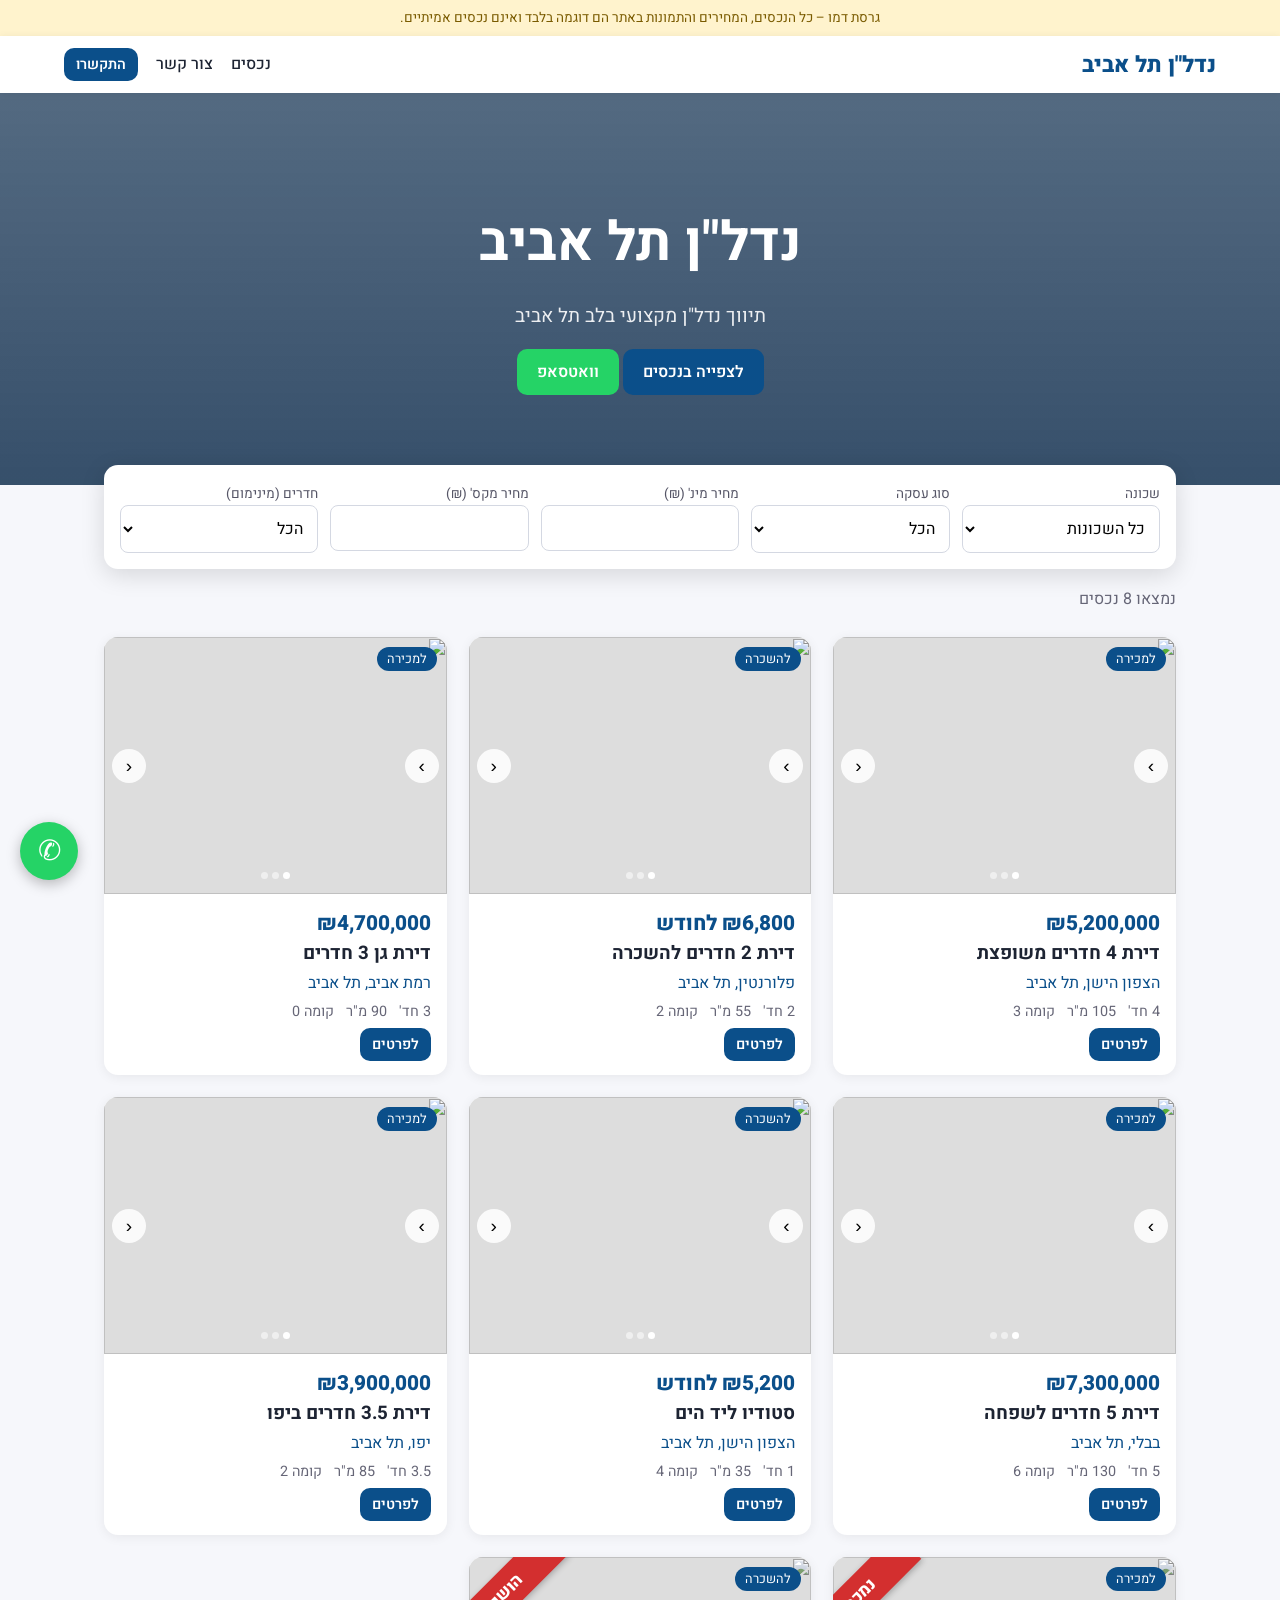
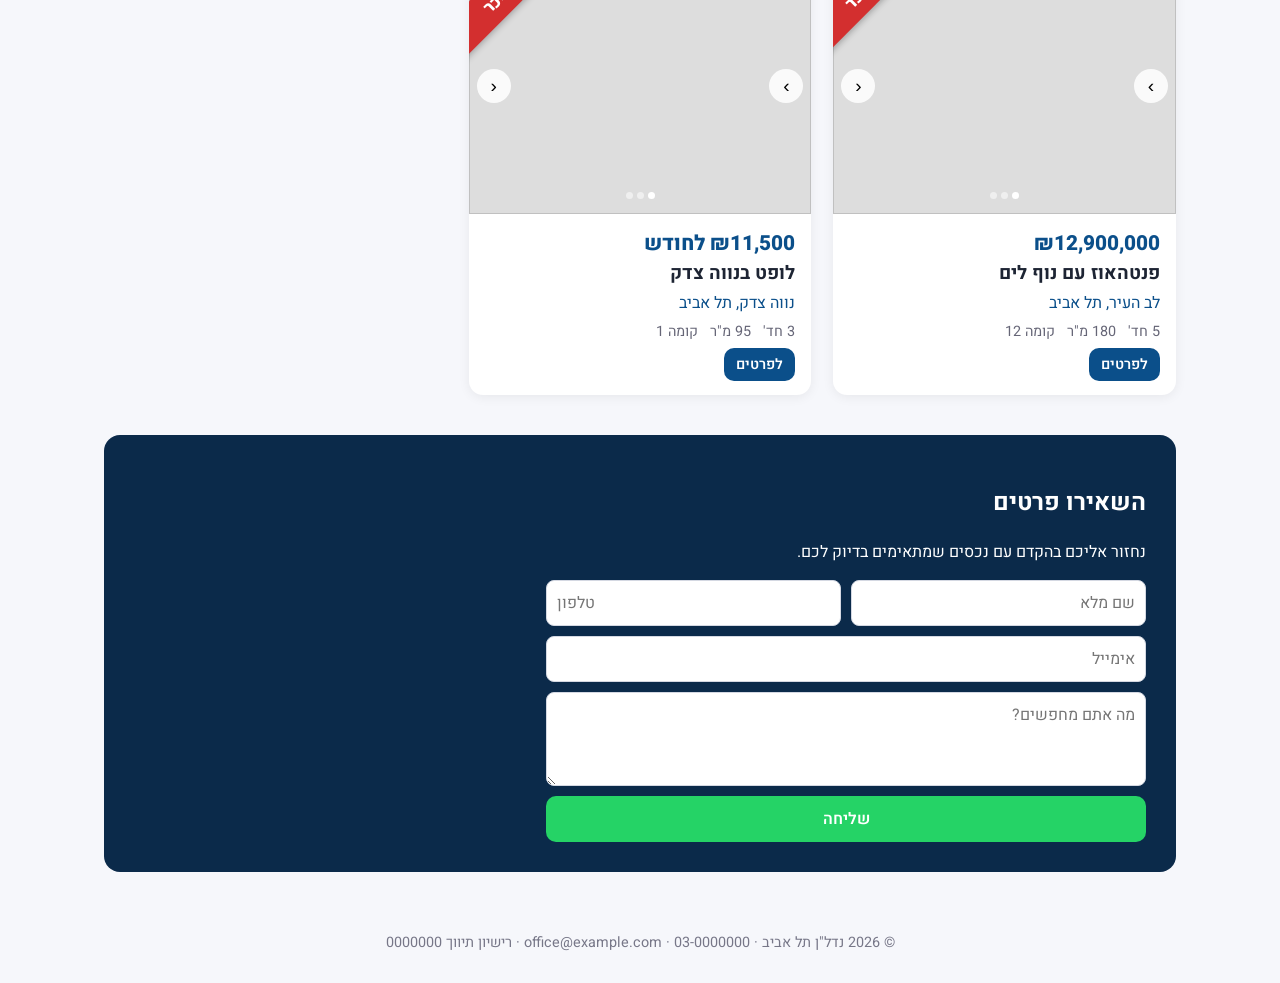
==== index.html @ 07b147b0 "v1 demo: listings, CRM, e-signature" ====
<!doctype html><html lang="he" dir="rtl"><head><meta charset="utf-8"><meta name="viewport" content="width=device-width,initial-scale=1">
<title>נדל"ן</title><link href="https://fonts.googleapis.com/css2?family=Heebo:wght@400;500;700;800&display=swap" rel="stylesheet"><link rel="stylesheet" href="style.css"></head><body>
<div class="demo">גרסת דמו – כל הנכסים, המחירים והתמונות באתר הם דוגמה בלבד ואינם נכסים אמיתיים.</div>
<header><div class="logo" id="logo"></div><nav><a href="#listings">נכסים</a><a href="#contact">צור קשר</a><a class="btn sm" id="callBtn">התקשרו</a></nav></header>
<section class="hero"><h1 id="heroT"></h1><p id="heroP"></p><a href="#listings" class="btn">לצפייה בנכסים</a> <a class="btn alt" id="waHero" target="_blank">וואטסאפ</a></section>
<main class="wrap" id="listings">
 <div class="filters">
  <div><label>שכונה</label><select id="fN"><option value="">כל השכונות</option></select></div>
  <div><label>סוג עסקה</label><select id="fT"><option value="">הכל</option><option value="sale">מכירה</option><option value="rent">השכרה</option></select></div>
  <div><label>מחיר מינ' (₪)</label><input id="fMin" type="number" min="0"></div>
  <div><label>מחיר מקס' (₪)</label><input id="fMax" type="number" min="0"></div>
  <div><label>חדרים (מינימום)</label><select id="fR"><option value="">הכל</option><option>1</option><option>2</option><option>3</option><option>4</option><option>5</option></select></div>
 </div>
 <p id="count" style="margin:18px 0 0;color:#667"></p>
 <div class="grid" id="grid"></div>
 <section class="contact" id="contact"><h2>השאירו פרטים</h2><p>נחזור אליכם בהקדם עם נכסים שמתאימים בדיוק לכם.</p>
  <form class="form" id="genForm"><div class="two"><input name="name" placeholder="שם מלא" required><input name="phone" placeholder="טלפון" required type="tel"></div><input name="email" type="email" placeholder="אימייל"><textarea name="notes" rows="3" placeholder="מה אתם מחפשים?"></textarea><button class="btn alt">שליחה</button></form></section>
</main>
<footer id="foot"></footer>
<a class="wa" id="waFloat" target="_blank" aria-label="WhatsApp">✆</a>
<div class="modal" id="modal"><div class="mbox"><button class="x" onclick="closeM()">✕</button><div class="car" id="mCar"></div><div class="thumbs" id="mTh"></div><div class="mc" id="mC"></div></div></div>
<script src="config.js"></script><script src="data.js"></script><script src="common.js"></script><script src="app.js"></script></body></html>
---- style.css ----
*{box-sizing:border-box}body{margin:0;font-family:'Heebo',Arial,sans-serif;background:#f6f7fb;color:#1d2433;direction:rtl}
a{color:inherit}header{position:sticky;top:0;z-index:20;background:#fff;box-shadow:0 1px 8px #0001;display:flex;justify-content:space-between;align-items:center;padding:12px 5%}
.logo{font-weight:800;font-size:1.4rem;color:#0b4f8a}nav a{margin-inline-start:18px;text-decoration:none;font-weight:500}
.hero{background:linear-gradient(#0b2a4ab0,#0b2a4ad0),url(https://images.unsplash.com/photo-1544971587-b842c27f8e14?auto=format&fit=crop&w=1800&q=70) center/cover;color:#fff;padding:110px 5% 90px;text-align:center}
.hero h1{font-size:clamp(2rem,5vw,3.4rem);margin:0 0 10px}.hero p{font-size:1.2rem;opacity:.9}
.btn{display:inline-block;border:0;border-radius:10px;padding:11px 20px;background:#0b4f8a;color:#fff;font:inherit;font-weight:600;cursor:pointer;text-decoration:none}
.btn.alt{background:#25d366}.btn.gray{background:#e4e7ee;color:#1d2433}.btn.red{background:#c62828}.btn.sm{padding:6px 12px;font-size:.9rem}
.wrap{max-width:1200px;margin:auto;padding:30px 5%}
.filters{background:#fff;border-radius:14px;padding:16px;display:grid;grid-template-columns:repeat(auto-fit,minmax(150px,1fr));gap:12px;margin-top:-50px;position:relative;box-shadow:0 6px 24px #0002}
input,select,textarea{width:100%;padding:10px;border:1px solid #d4d8e2;border-radius:8px;font:inherit;background:#fff}
label{font-size:.85rem;color:#556}
.grid{display:grid;grid-template-columns:repeat(auto-fill,minmax(290px,1fr));gap:22px;margin-top:26px}
.card{background:#fff;border-radius:14px;overflow:hidden;box-shadow:0 2px 12px #0001;position:relative;transition:.2s}.card:hover{transform:translateY(-3px)}
.car{position:relative;aspect-ratio:4/3;overflow:hidden;background:#ddd;touch-action:pan-y}
.car img{width:100%;height:100%;object-fit:cover;display:block;user-select:none;-webkit-user-drag:none}
.car .nv{position:absolute;top:50%;transform:translateY(-50%);background:#fffd;border:0;width:34px;height:34px;border-radius:50%;cursor:pointer;font-size:1.2rem}
.car .prev{right:8px}.car .next{left:8px}.dots{position:absolute;bottom:8px;width:100%;text-align:center}.dots i{display:inline-block;width:7px;height:7px;border-radius:50%;background:#fff8;margin:0 2px}.dots i.on{background:#fff}
.ribbon{position:absolute;top:18px;left:-40px;transform:rotate(-45deg);background:#d32f2f;color:#fff;font-weight:800;padding:6px 50px;z-index:5;box-shadow:0 2px 6px #0004;font-size:1.05rem}
.tag{position:absolute;top:10px;right:10px;background:#0b4f8a;color:#fff;padding:3px 10px;border-radius:20px;font-size:.8rem;z-index:4}
.cb{padding:14px 16px}.cb h3{margin:0 0 4px}.pr{font-size:1.3rem;font-weight:800;color:#0b4f8a}.meta{display:flex;gap:12px;color:#667;font-size:.9rem;margin:6px 0}
.card.done .car img{filter:grayscale(.6)}
.modal{position:fixed;inset:0;background:#000a;display:none;z-index:50;overflow:auto;padding:20px}.modal.on{display:block}
.mbox{background:#fff;max-width:900px;margin:auto;border-radius:16px;overflow:hidden;position:relative}.mbox .x{position:absolute;top:10px;left:10px;z-index:9;background:#fff;border:0;border-radius:50%;width:36px;height:36px;font-size:1.2rem;cursor:pointer}
.mbox .car{aspect-ratio:16/10}.thumbs{display:flex;gap:6px;padding:8px;overflow:auto}.thumbs img{width:80px;height:56px;object-fit:cover;border-radius:6px;cursor:pointer;opacity:.6}.thumbs img.on{opacity:1;outline:2px solid #0b4f8a}
.mc{padding:20px}.form{display:grid;gap:10px}.two{display:grid;grid-template-columns:1fr 1fr;gap:10px}
.contact{background:#0b2a4a;color:#fff;border-radius:16px;padding:30px;margin-top:40px}.contact .form{max-width:600px}
footer{text-align:center;padding:30px;color:#778;font-size:.9rem}
.wa{position:fixed;bottom:20px;left:20px;background:#25d366;color:#fff;width:58px;height:58px;border-radius:50%;display:flex;align-items:center;justify-content:center;font-size:28px;box-shadow:0 4px 14px #0004;z-index:40;text-decoration:none}
.toast{position:fixed;bottom:20px;right:50%;transform:translateX(50%);background:#2e7d32;color:#fff;padding:12px 24px;border-radius:10px;display:none;z-index:99}
.demo{background:#fff3cd;color:#7a5b00;padding:8px 5%;font-size:.85rem;text-align:center}
table{width:100%;border-collapse:collapse;background:#fff;font-size:.9rem}th,td{padding:8px;border-bottom:1px solid #eee;text-align:right;vertical-align:top}th{background:#eef2f8}
.tabs button{margin-left:6px}.tabs button.on{background:#0b4f8a;color:#fff}.scroll{overflow:auto}
@media(max-width:640px){nav a:not(.btn){display:none}.two{grid-template-columns:1fr}.hero{padding:70px 5% 80px}}
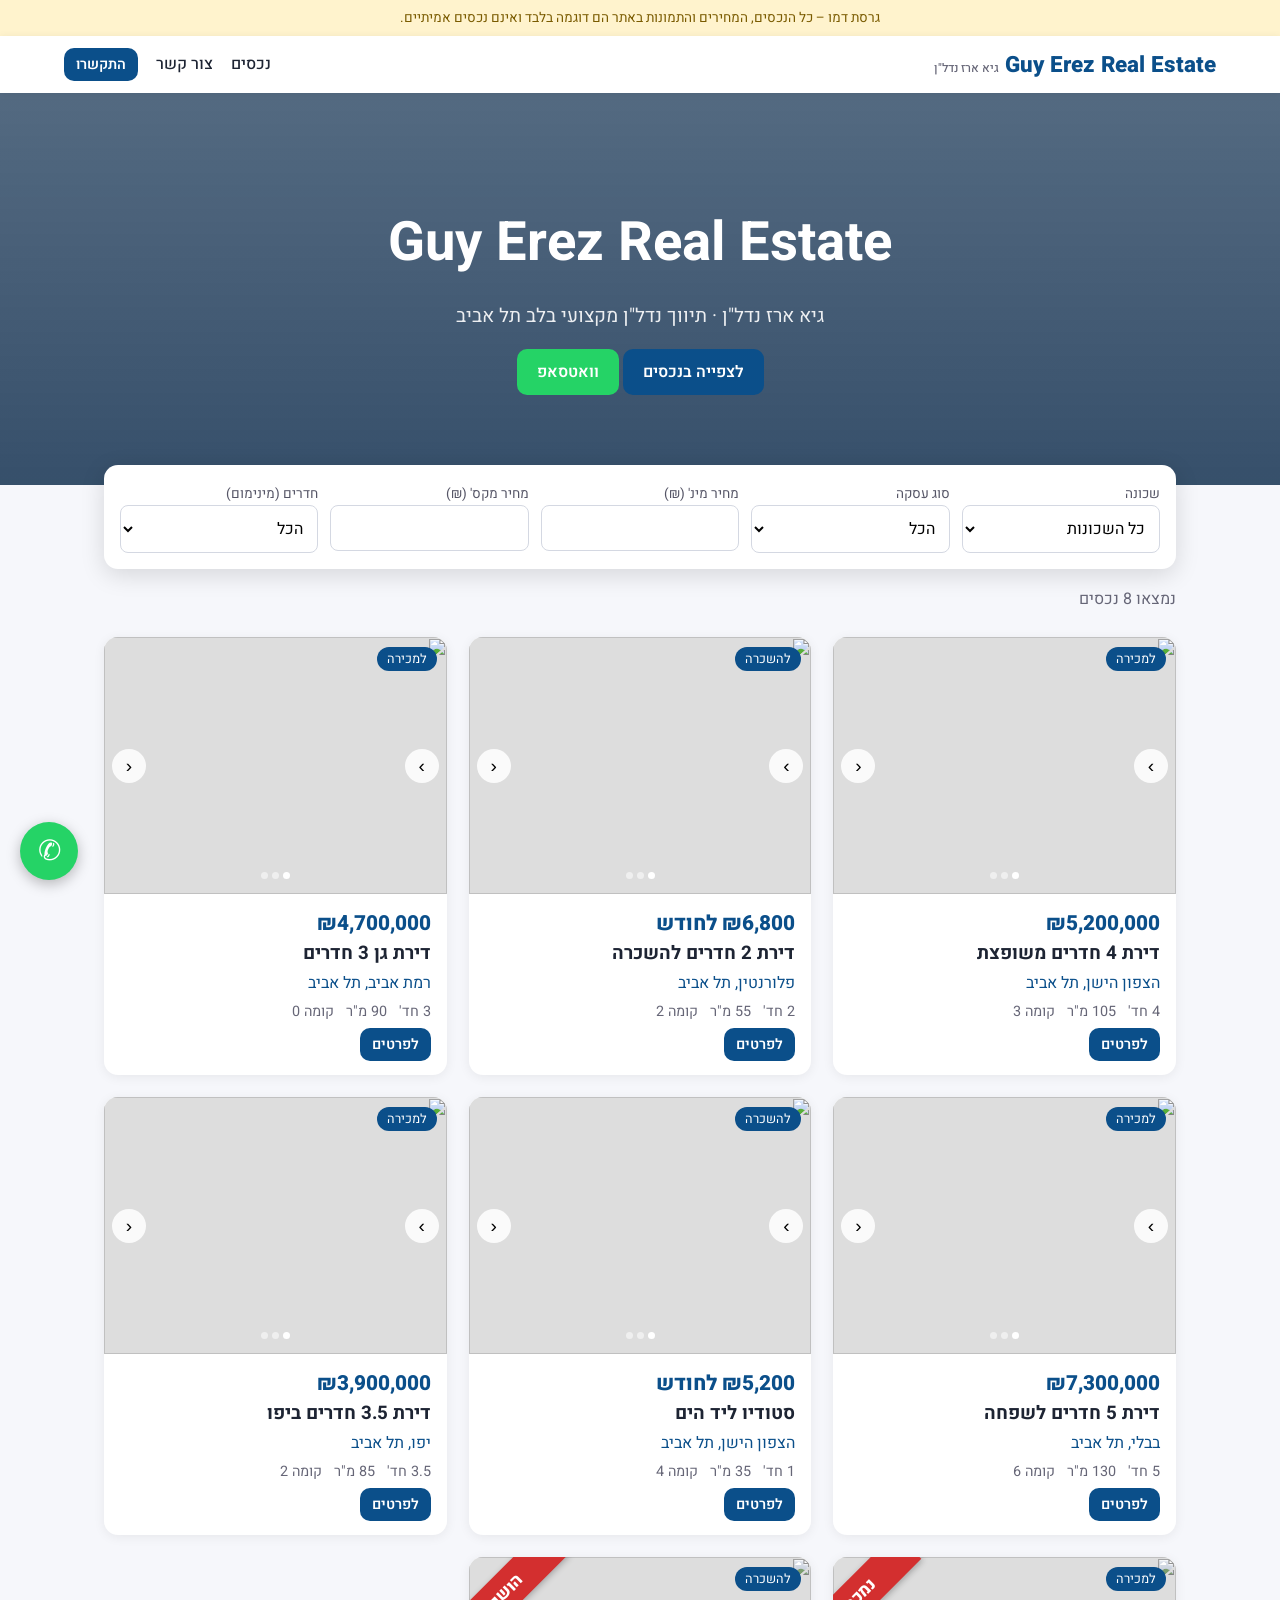
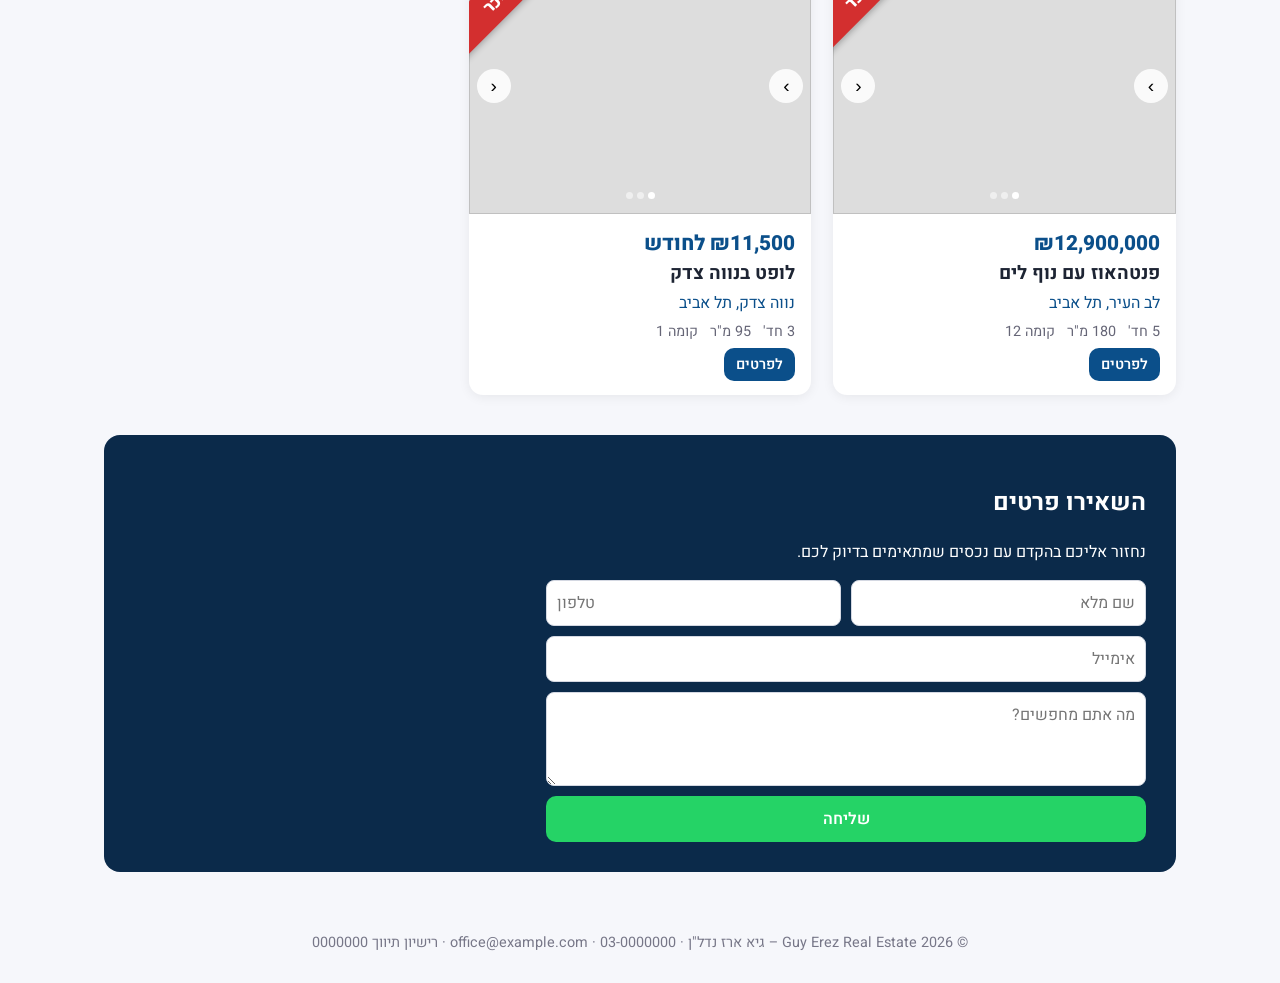
==== commit 97aaa5b9: "Brand: Guy Erez Real Estate" ====
--- a/index.html
+++ b/index.html
@@ -1,5 +1,5 @@
 <!doctype html><html lang="he" dir="rtl"><head><meta charset="utf-8"><meta name="viewport" content="width=device-width,initial-scale=1">
-<title>נדל"ן</title><link href="https://fonts.googleapis.com/css2?family=Heebo:wght@400;500;700;800&display=swap" rel="stylesheet"><link rel="stylesheet" href="style.css"></head><body>
+<title>Guy Erez Real Estate</title><link href="https://fonts.googleapis.com/css2?family=Heebo:wght@400;500;700;800&display=swap" rel="stylesheet"><link rel="stylesheet" href="style.css"></head><body>
 <div class="demo">גרסת דמו – כל הנכסים, המחירים והתמונות באתר הם דוגמה בלבד ואינם נכסים אמיתיים.</div>
 <header><div class="logo" id="logo"></div><nav><a href="#listings">נכסים</a><a href="#contact">צור קשר</a><a class="btn sm" id="callBtn">התקשרו</a></nav></header>
 <section class="hero"><h1 id="heroT"></h1><p id="heroP"></p><a href="#listings" class="btn">לצפייה בנכסים</a> <a class="btn alt" id="waHero" target="_blank">וואטסאפ</a></section>
